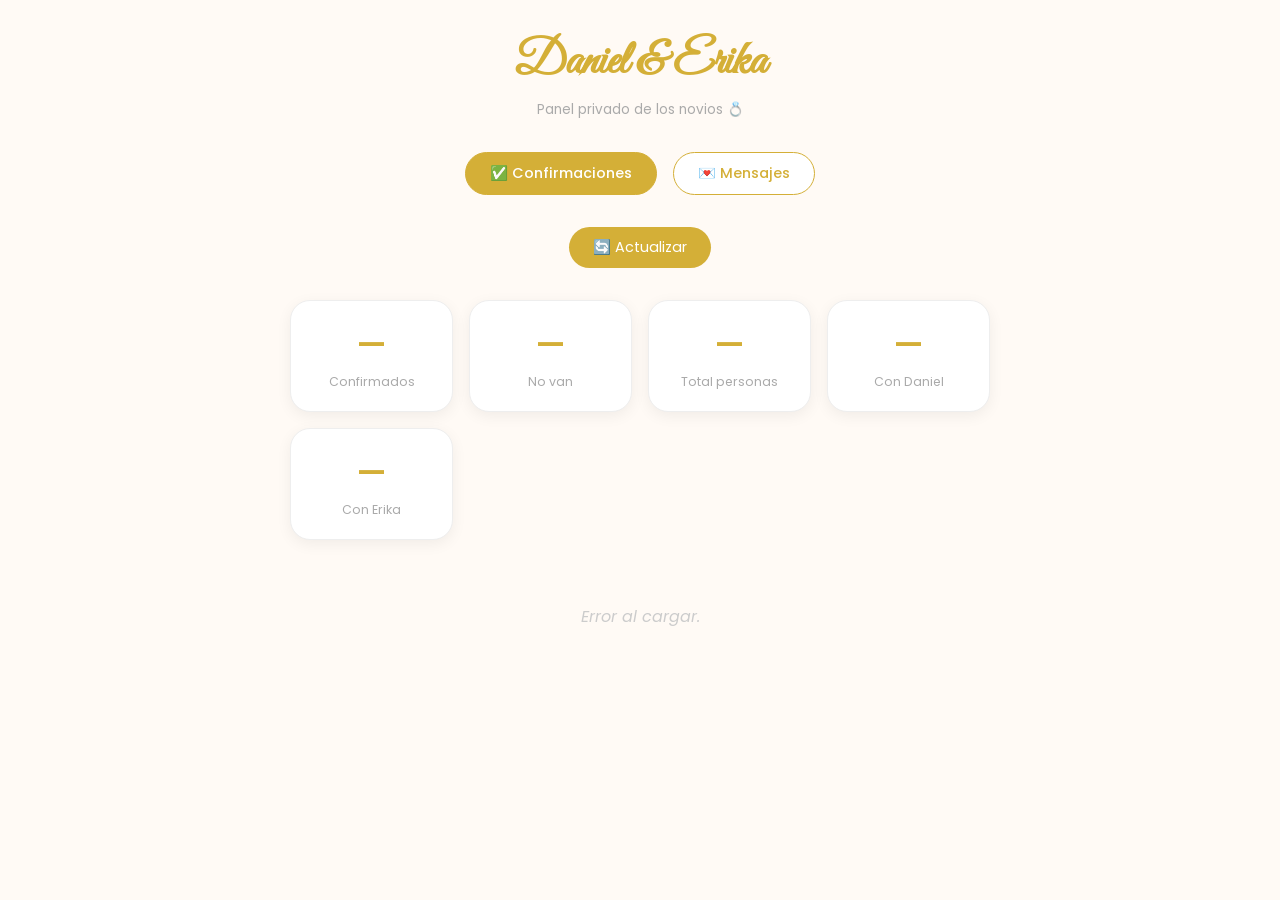
==== admin.html @ 28297a20 "cambios" ====
<!doctype html>
<html lang="es">
  <head>
    <meta charset="UTF-8" />
    <meta name="viewport" content="width=device-width, initial-scale=1.0" />
    <title>Panel — Daniel & Erika</title>
    <link
      href="https://fonts.googleapis.com/css2?family=Great+Vibes&family=Poppins:wght@300;400;600&display=swap"
      rel="stylesheet"
    />
    <link rel="stylesheet" href="admin.css" />
  </head>

  <body>
    <div class="header">
      <h1>Daniel & Erika</h1>
      <p>Panel privado de los novios 💍</p>
    </div>

    <div class="tabs">
      <button
        class="tab active"
        onclick="mostrarPanel('confirmaciones', event)"
      >
        ✅ Confirmaciones
      </button>
      <button class="tab" onclick="mostrarPanel('mensajes', event)">
        💌 Mensajes
      </button>
    </div>

    <button class="btn-refresh" onclick="cargarTodo()">🔄 Actualizar</button>

    <!-- PANEL CONFIRMACIONES -->
    <div class="panel active" id="panel-confirmaciones">
      <div class="resumen">
        <div class="resumen-card">
          <span id="total-si">—</span>
          <p>Confirmados</p>
        </div>
        <div class="resumen-card">
          <span id="total-no">—</span>
          <p>No van</p>
        </div>
        <div class="resumen-card">
          <span id="total-personas">—</span>
          <p>Total personas</p>
        </div>
        <div class="resumen-card">
          <span id="total-daniel">—</span>
          <p>Con Daniel</p>
        </div>
        <div class="resumen-card">
          <span id="total-erika">—</span>
          <p>Con Erika</p>
        </div>
      </div>

      <div class="lista" id="lista-confirmaciones">
        <p class="cargando">Cargando...</p>
      </div>
    </div>

    <!-- PANEL MENSAJES -->
    <div class="panel" id="panel-mensajes">
      <div class="lista" id="lista-mensajes">
        <p class="cargando">Cargando...</p>
      </div>
    </div>

    <script src="admin.js"></script>
  </body>
</html>
---- admin.css ----
* {
  margin: 0;
  padding: 0;
  box-sizing: border-box;
}

body {
  font-family: "Poppins", sans-serif;
  background: #fffaf5;
  color: #444;
  padding: 2rem 1rem;
}

.header {
  text-align: center;
  margin-bottom: 2rem;
}

.header h1 {
  font-family: "Great Vibes", cursive;
  font-size: 3rem;
  color: #d4af37;
  margin-bottom: 0.5rem;
}

.header p {
  font-size: 0.85rem;
  color: #aaa;
}

.tabs {
  display: flex;
  gap: 1rem;
  justify-content: center;
  margin-bottom: 2rem;
  flex-wrap: wrap;
}

.tab {
  padding: 10px 24px;
  border-radius: 50px;
  border: 1.5px solid #d4af37;
  background: white;
  color: #d4af37;
  font-size: 0.9rem;
  font-weight: 500;
  cursor: pointer;
  transition: 0.2s;
  font-family: "Poppins", sans-serif;
}

.tab.active {
  background: #d4af37;
  color: white;
}

.panel {
  display: none;
  max-width: 700px;
  margin: 0 auto;
}

.panel.active {
  display: block;
}

.resumen {
  display: grid;
  grid-template-columns: repeat(auto-fit, minmax(140px, 1fr));
  gap: 1rem;
  margin-bottom: 2rem;
}

.resumen-card {
  background: white;
  border-radius: 20px;
  padding: 1.25rem;
  text-align: center;
  box-shadow: 0 4px 15px rgba(0, 0, 0, 0.06);
  border: 0.5px solid #eee;
}

.resumen-card span {
  display: block;
  font-size: 2rem;
  font-weight: 600;
  color: #d4af37;
  margin-bottom: 0.25rem;
}

.resumen-card p {
  font-size: 0.78rem;
  color: #aaa;
}

.lista {
  display: flex;
  flex-direction: column;
  gap: 0.75rem;
}

.item-card {
  background: white;
  border-radius: 15px;
  padding: 1.25rem 1.5rem;
  box-shadow: 0 4px 15px rgba(0, 0, 0, 0.05);
  border: 0.5px solid #eee;
}

.item-card-top {
  display: flex;
  justify-content: space-between;
  align-items: center;
  margin-bottom: 0.4rem;
  flex-wrap: wrap;
  gap: 0.5rem;
}

.item-nombre {
  font-size: 0.95rem;
  font-weight: 600;
  color: #333;
}

.badge-si {
  background: #eafbf0;
  color: #1a7a45;
  font-size: 0.72rem;
  padding: 3px 10px;
  border-radius: 50px;
  font-weight: 500;
}

.badge-no {
  background: #fef2f2;
  color: #c0392b;
  font-size: 0.72rem;
  padding: 3px 10px;
  border-radius: 50px;
  font-weight: 500;
}

.item-detalle {
  font-size: 0.8rem;
  color: #888;
  margin-bottom: 0.2rem;
}

.item-fecha {
  font-size: 0.72rem;
  color: #ccc;
}

.mensaje-texto {
  font-size: 0.9rem;
  color: #555;
  line-height: 1.6;
  font-style: italic;
  margin: 0.5rem 0;
}

.cargando {
  text-align: center;
  color: #aaa;
  font-style: italic;
  padding: 2rem 0;
}

.vacio {
  text-align: center;
  color: #ccc;
  font-style: italic;
  padding: 2rem 0;
}

.btn-refresh {
  display: block;
  margin: 0 auto 2rem;
  padding: 10px 24px;
  background: #d4af37;
  color: white;
  border: none;
  border-radius: 50px;
  font-size: 0.9rem;
  cursor: pointer;
  font-family: "Poppins", sans-serif;
  transition: 0.2s;
}

.btn-refresh:hover {
  opacity: 0.9;
  transform: scale(1.03);
}

@media (max-width: 480px) {
  .header h1 {
    font-size: 2.5rem;
  }

  .resumen {
    grid-template-columns: repeat(2, 1fr);
  }
}
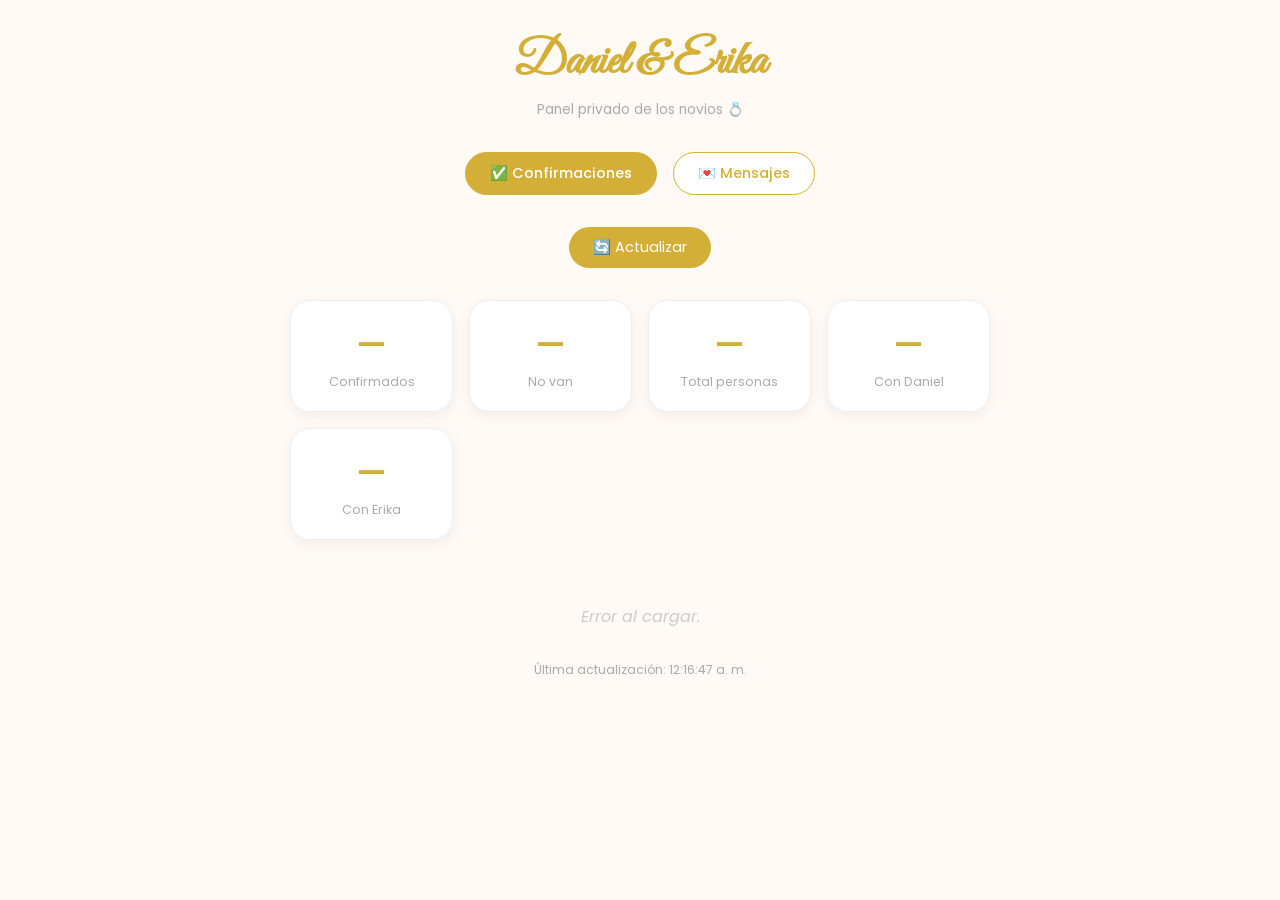
==== commit 19bf549f: "cambios" ====
--- a/admin.html
+++ b/admin.html
@@ -61,6 +61,10 @@
       </div>
     </div>
 
+    <p class="ultima-actualizacion" id="ultima-actualizacion">
+      Última actualización: ahora
+    </p>
+
     <!-- PANEL MENSAJES -->
     <div class="panel" id="panel-mensajes">
       <div class="lista" id="lista-mensajes">
--- a/admin.css
+++ b/admin.css
@@ -201,3 +201,10 @@
     grid-template-columns: repeat(2, 1fr);
   }
 }
+
+.ultima-actualizacion{
+    text-align:center;
+    font-size:.75rem;
+    color:#aaa;
+    margin-bottom:1.5rem;
+}
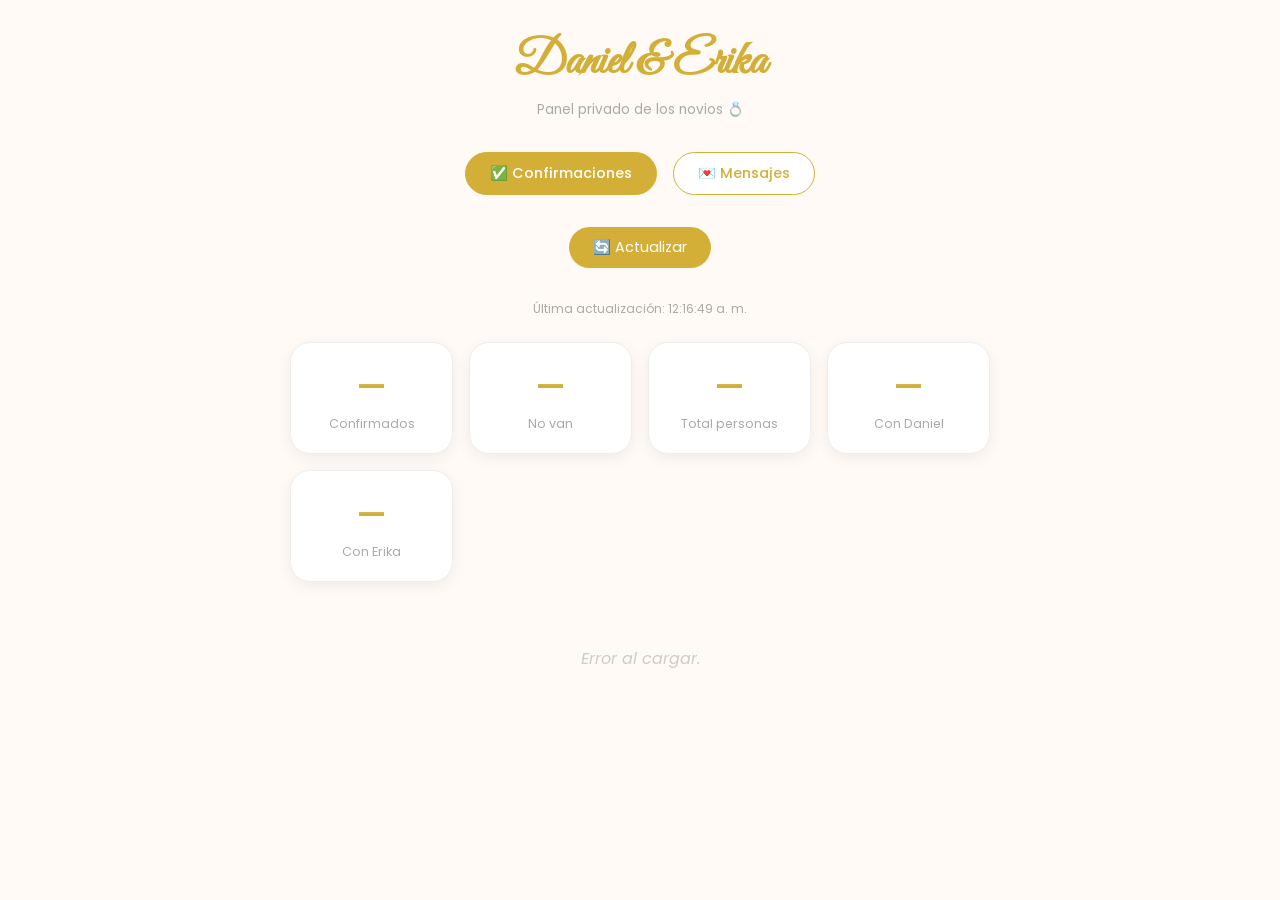
==== commit 67d79e78: "cambios" ====
--- a/admin.html
+++ b/admin.html
@@ -31,6 +31,10 @@
 
     <button class="btn-refresh" onclick="cargarTodo()">🔄 Actualizar</button>
 
+    <p class="ultima-actualizacion" id="ultima-actualizacion">
+      Última actualización: ahora
+    </p>
+
     <!-- PANEL CONFIRMACIONES -->
     <div class="panel active" id="panel-confirmaciones">
       <div class="resumen">
@@ -61,10 +65,6 @@
       </div>
     </div>
 
-    <p class="ultima-actualizacion" id="ultima-actualizacion">
-      Última actualización: ahora
-    </p>
-
     <!-- PANEL MENSAJES -->
     <div class="panel" id="panel-mensajes">
       <div class="lista" id="lista-mensajes">
